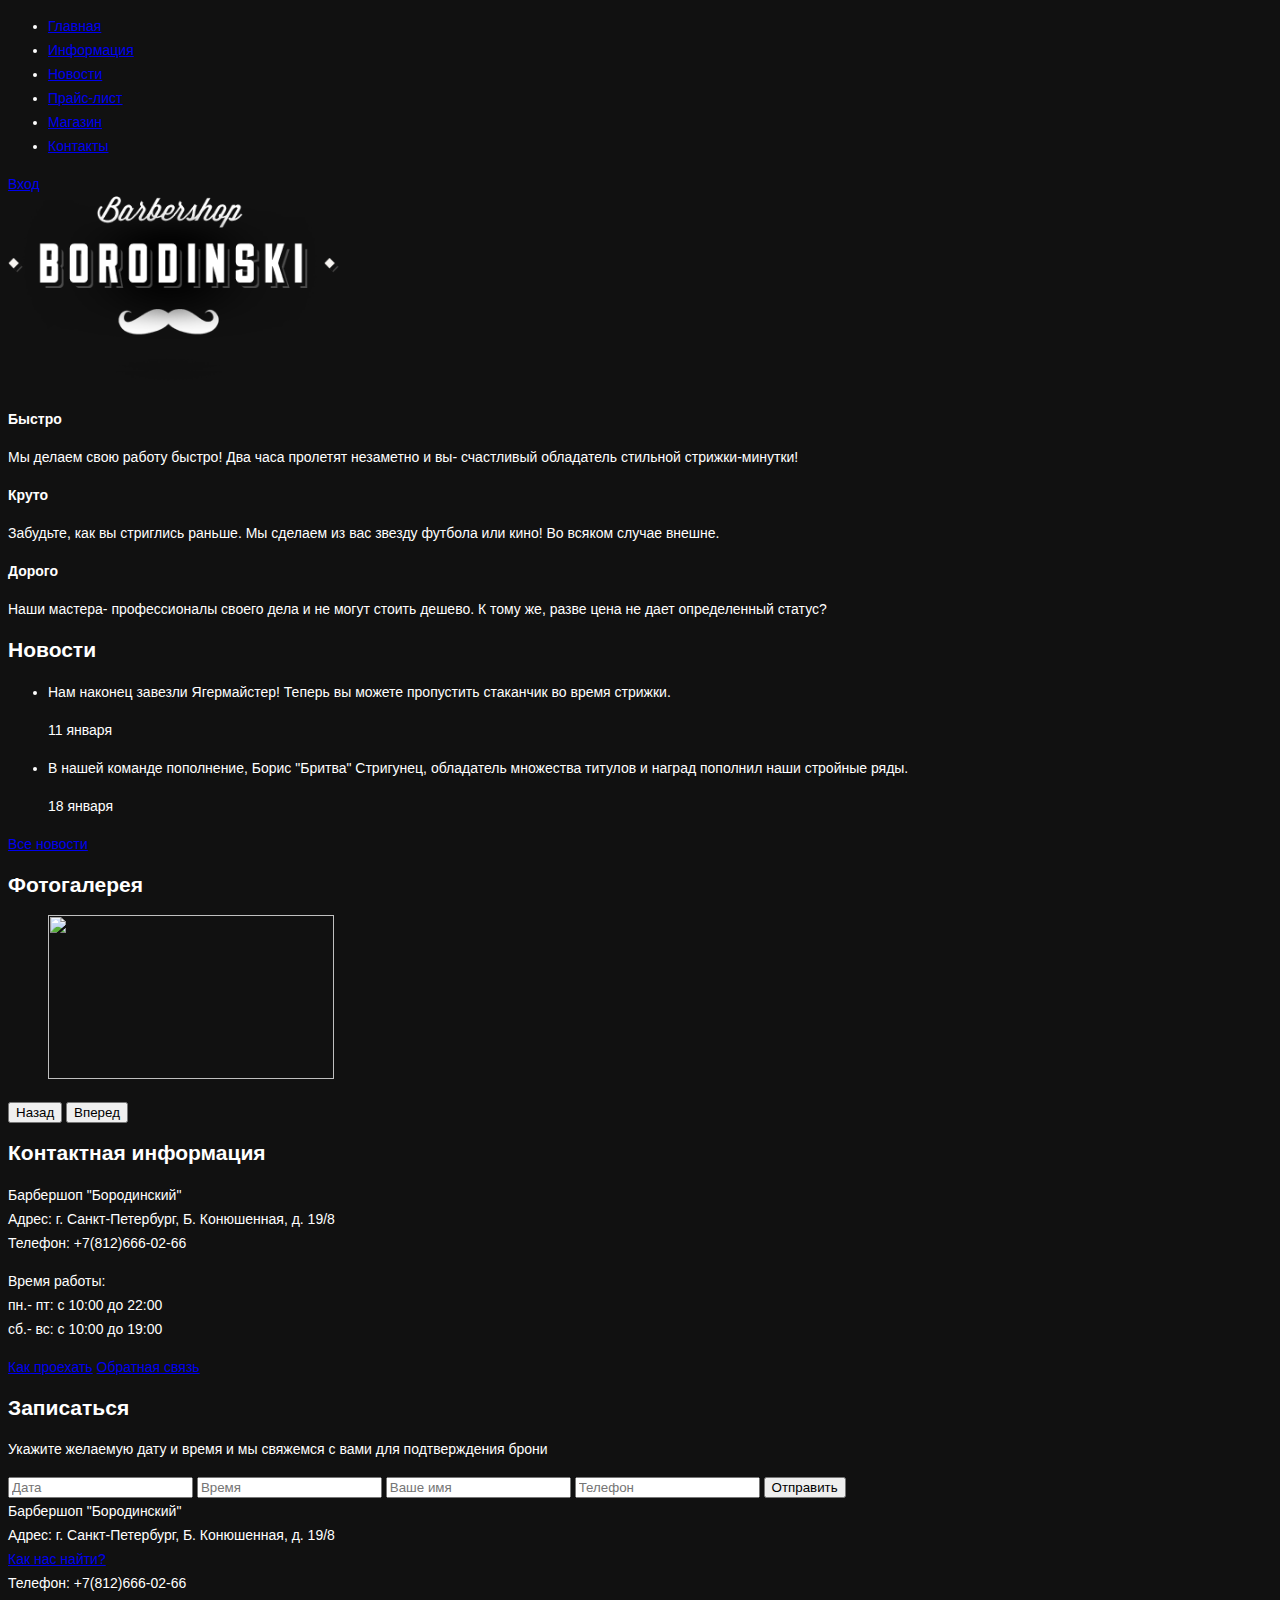
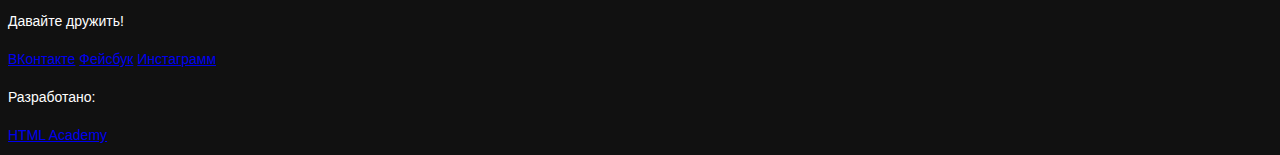
==== index.html @ e3cf740c "а" ====
<!DOCTYPE html>
<html lang="ru">
    <head>
        <meta charset="utf-8">
        <title>Барбершоп "Бородинский"</title>
        <link rel="stylesheet" href="css/style.css">
    </head>
    <body>
    <header class="main-header">
    <div class="container">
    <nav class="main-navigation">
    <ul>
    <li>
    <a href="index.html">Главная</a>
    </li>
    <li>
    <a href="#">Информация</a>
    </li>
    <li>
    <a href="#">Новости</a>
    </li>
    <li>
    <a href="#">Прайс-лист</a>
    </li>
    <li>
    <a href="shop.html">Магазин</a>
    </li>
    <li>
    <a href="#">Контакты</a>
    </li>
    </ul>
     </nav>
   <div class="user-block">
   <a class="login" href="#">Вход</a>
   </div>
   </div>
   </header>
   <main class="container">
   <div class="index-logo">
       <img src="img/index-logo.png" width="368" height="204" alt="Барбершоп Бородинский">
       </div>
       <section class="features">
<div class="features-item">
           <b class="features-name">Быстро</b>
           <p>Мы делаем свою работу быстро! Два часа пролетят незаметно и вы- счастливый обладатель стильной стрижки-минутки!</p>
           </div>
<div class="features-item">
           <b class="features-name">Круто</b>
           <p>Забудьте, как вы стриглись раньше. Мы сделаем из вас звезду футбола или кино! Во всяком случае внешне. </p>
        </div>
<div class="features-item">
           <b class="features-name">Дорого</b>
           <p>Наши мастера- профессионалы своего дела и не могут стоить дешево. К тому же, разве цена не дает определенный статус?</p>
        </div>
       </section>
<div class="index-content">
    <div class="index-content-left">
        <h2 class="index-content-title">Новости</h2>
        <ul class="news-preview">
        <li>
            <p>Нам наконец завезли Ягермайстер! Теперь вы можете пропустить стаканчик во время стрижки.</p>
            <time datetime="2016-01-11">11 января</time>
            </li>
            <li>
            <p>В нашей команде пополнение, Борис "Бритва" Стригунец, обладатель множества титулов и наград пополнил наши стройные ряды.</p>
            <time datetime="2016-01-18">18 января</time>
            </li>
        </ul>
        <a class="btn" href="#">Все новости</a>
    </div>
    <div class="index-content-right">
        <h2 class="index-content-title">Фотогалерея</h2>
        <div class="gallery">
        <figure class="gallery-content">
            <img src="img/photo-1.jpg" width="286" height="164" alt="">
            </figure>
            <button class="btn gallery-prev">Назад</button>
            <button class="btn gallery-next">Вперед</button>
        </div>
    </div>
       </div>
<div class="index-content">
    <div class="index-content-left">
        <h2 class="index-content-title">Контактная информация</h2>
        <p>Барбершоп "Бородинский"<br>
            Адрес: г. Санкт-Петербург, Б. Конюшенная, д. 19/8<br>
            Телефон: +7(812)666-02-66
        </p>
        <p>Время работы:<br>
            пн.- пт: с 10:00 до 22:00<br>
            сб.- вс: с 10:00 до 19:00
        </p>
        <a class="btn" href="#">Как проехать</a>
        <a class="btn" href="#">Обратная связь</a>
    </div>
    <div class="index-content-right">
        <h2 class="index-content-title">Записаться</h2>
        <p>Укажите желаемую дату и время и мы свяжемся с вами для подтверждения брони</p>
        <form class="appointment-form" action="https://echo.htmlacademy.ru" method="post">
        <input type="text" name="date" value="" placeholder="Дата">
        <input type="text" name="time" value="" placeholder="Время"> 
        <input type="text" name="name" value="" placeholder="Ваше имя">
        <input type="tel" name="phone" value="" placeholder="Телефон">
            <button class="btn" type="submit">Отправить</button>
        </form> 
    </div>
</div>
 </main>
        <footer class="main-footer">
            <div class="container">
                <section class="footer-contacts">
                    Барбершоп "Бородинский"<br>
            Адрес: г. Санкт-Петербург, Б. Конюшенная, д. 19/8<br>
                    <a href="#">Как нас найти?</a><br>
            Телефон: +7(812)666-02-66
                </section>
                <section class="footer-social">
                    <p>Давайте дружить!</p>
                    <a class="social-btn social-btn-vk" href="#">ВКонтакте</a>
                    <a class="social-btn social-btn-fb" href="#">Фейсбук</a>
                    <a class="social-btn social-btn-inst" href="#">Инстаграмм</a>
                
                </section>
                <section class="footer-copyright">
                <p>Разработано:</p>
                    <a class="btn" href="https://htmlacademy.ru">HTML Academy</a>
                </section>
            
            </div>
        </footer>
   </body>
   </html>
---- css/style.css ----
body {
    font-size: 14px;
    line-height: 24px;
    font-family: "PT Sans Narrow", sans-serif;
    
    color: #fff;
    background: #111 url("../img/body-bg.jpg") no-repeat center top;
}
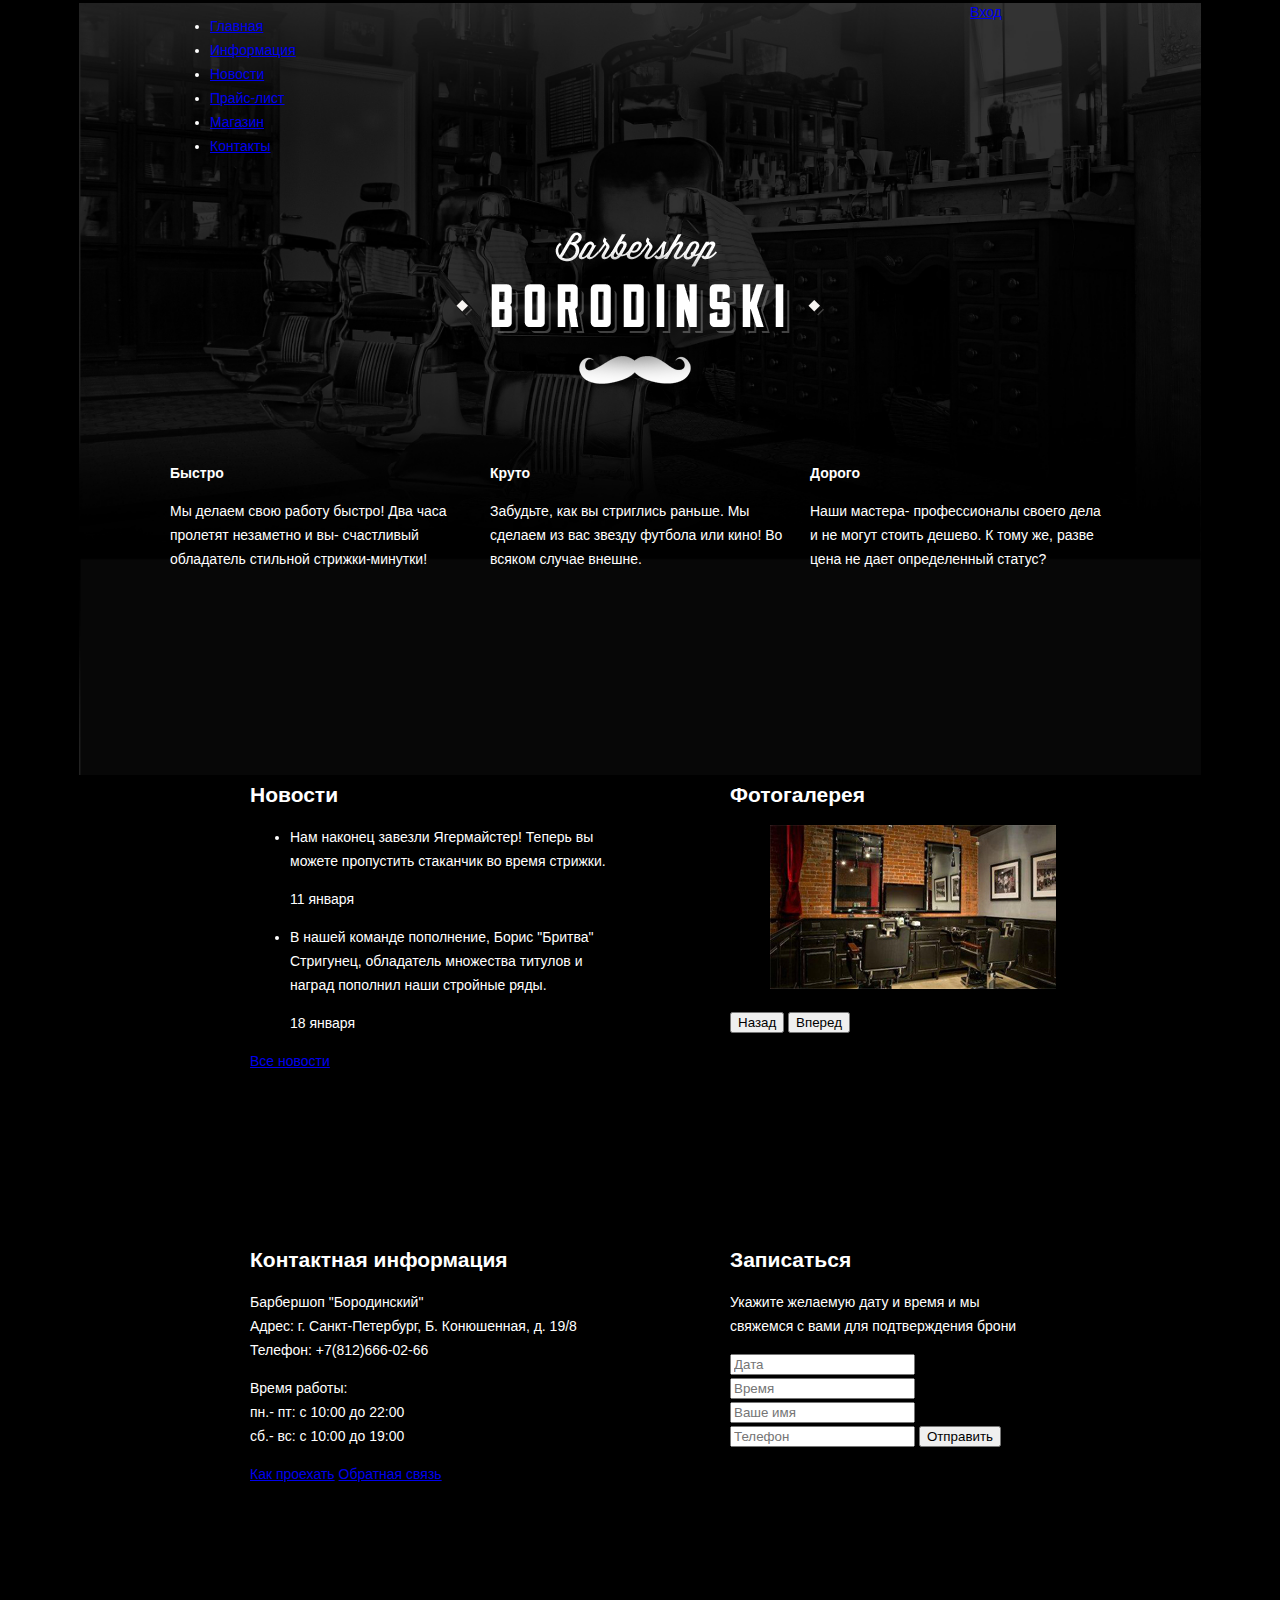
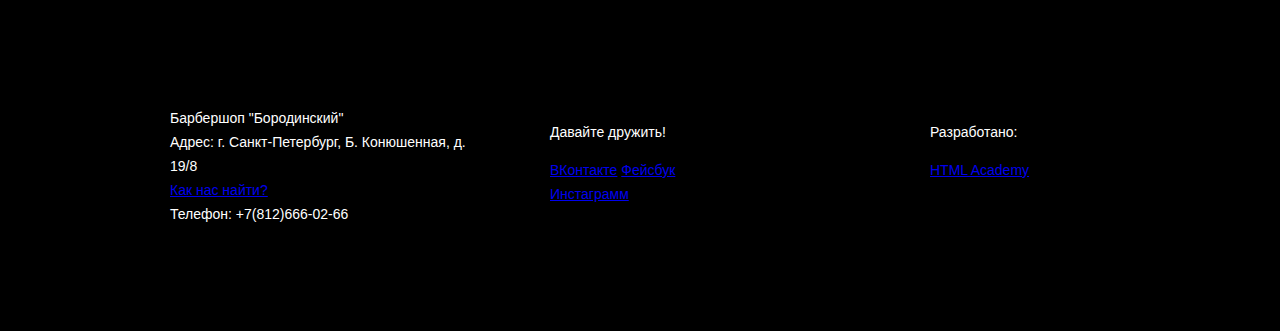
==== commit 0704d897: "фф" ====
--- a/index.html
+++ b/index.html
@@ -7,7 +7,7 @@
     </head>
     <body>
     <header class="main-header">
-    <div class="container">
+    <div class="container clearfix">
     <nav class="main-navigation">
     <ul>
     <li>
@@ -20,7 +20,7 @@
     <a href="#">Новости</a>
     </li>
     <li>
-    <a href="#">Прайс-лист</a>
+    <a href="price.html">Прайс-лист</a>
     </li>
     <li>
     <a href="shop.html">Магазин</a>
@@ -39,7 +39,7 @@
    <div class="index-logo">
        <img src="img/index-logo.png" width="368" height="204" alt="Барбершоп Бородинский">
        </div>
-       <section class="features">
+       <section class="features clearfix">
 <div class="features-item">
            <b class="features-name">Быстро</b>
            <p>Мы делаем свою работу быстро! Два часа пролетят незаметно и вы- счастливый обладатель стильной стрижки-минутки!</p>
@@ -53,7 +53,7 @@
            <p>Наши мастера- профессионалы своего дела и не могут стоить дешево. К тому же, разве цена не дает определенный статус?</p>
         </div>
        </section>
-<div class="index-content">
+<div class="index-content clearfix">
     <div class="index-content-left">
         <h2 class="index-content-title">Новости</h2>
         <ul class="news-preview">
@@ -79,7 +79,7 @@
         </div>
     </div>
        </div>
-<div class="index-content">
+<div class="index-content clearfix">
     <div class="index-content-left">
         <h2 class="index-content-title">Контактная информация</h2>
         <p>Барбершоп "Бородинский"<br>
@@ -107,7 +107,7 @@
 </div>
  </main>
         <footer class="main-footer">
-            <div class="container">
+            <div class="container clearfix">
                 <section class="footer-contacts">
                     Барбершоп "Бородинский"<br>
             Адрес: г. Санкт-Петербург, Б. Конюшенная, д. 19/8<br>
--- a/css/style.css
+++ b/css/style.css
@@ -1,8 +1,95 @@
+html,
 body {
+    min-width: 1122px;
+    min-height: 1750px;
+    margin: 0;
+    padding: 0;
     font-size: 14px;
     line-height: 24px;
     font-family: "PT Sans Narrow", sans-serif;
     
     color: #fff;
-    background: #111 url("../img/body-bg.jpg") no-repeat center top;
+    background: #000000 url("../img/body-bg.jpg") no-repeat 50% 3px;
+    background-size: 1122px auto;
+}
+
+.clearfix::after {
+    content: "";
+    
+    display: table;
+    clear: both;
+}
+
+.container {
+    width: 940px;
+    margin: 0 auto;
+    padding: 0 10px;
+}
+
+.main-header {
+    margin-bottom: 60px;
+}
+.main-navigation {
+    float: left;
+    width: 780px;
+    min-height: 70px;
+}
+.user-block {
+    float: right;
+    width: 140px;
+    min-height: 70px;
+}
+.index-logo {
+    height: 204px;
+    width: 368px;
+    margin-right: auto;
+    margin-left: auto;
+    margin-bottom: 25px;
+}
+.features {
+    margin-bottom: 80px;
+}
+.features-item {
+    float: left;
+    width: 300px;
+    margin-right: 20px;
+    min-height: 175px;
+}
+.features-item:last-child {
+    margin-right: 0;
+}
+.index-content {
+    margin-bottom: 35px;
+    padding: 50px 80px;
+}
+.index-content-left {
+    float: left;
+    width: 380px;
+   min-height: 330px; 
+}
+.index-content-right {
+    float: right;
+    width: 300px;
+    min-height: 330px; 
+}
+.main-footer {
+    padding-top: 60px;
+    padding-bottom: 40px;
+    margin-bottom: 65px;
+}
+.footer-contacts {
+    float: left;
+    width: 320px;
+    margin-right: 60px;
+    min-height: 90px;
+}
+.footer-social {
+    float: left;
+    width: 180px;
+    min-height: 90px;
+}
+.footer-copyright {
+    float: right;
+    width: 180px;
+    min-height: 90px;
 }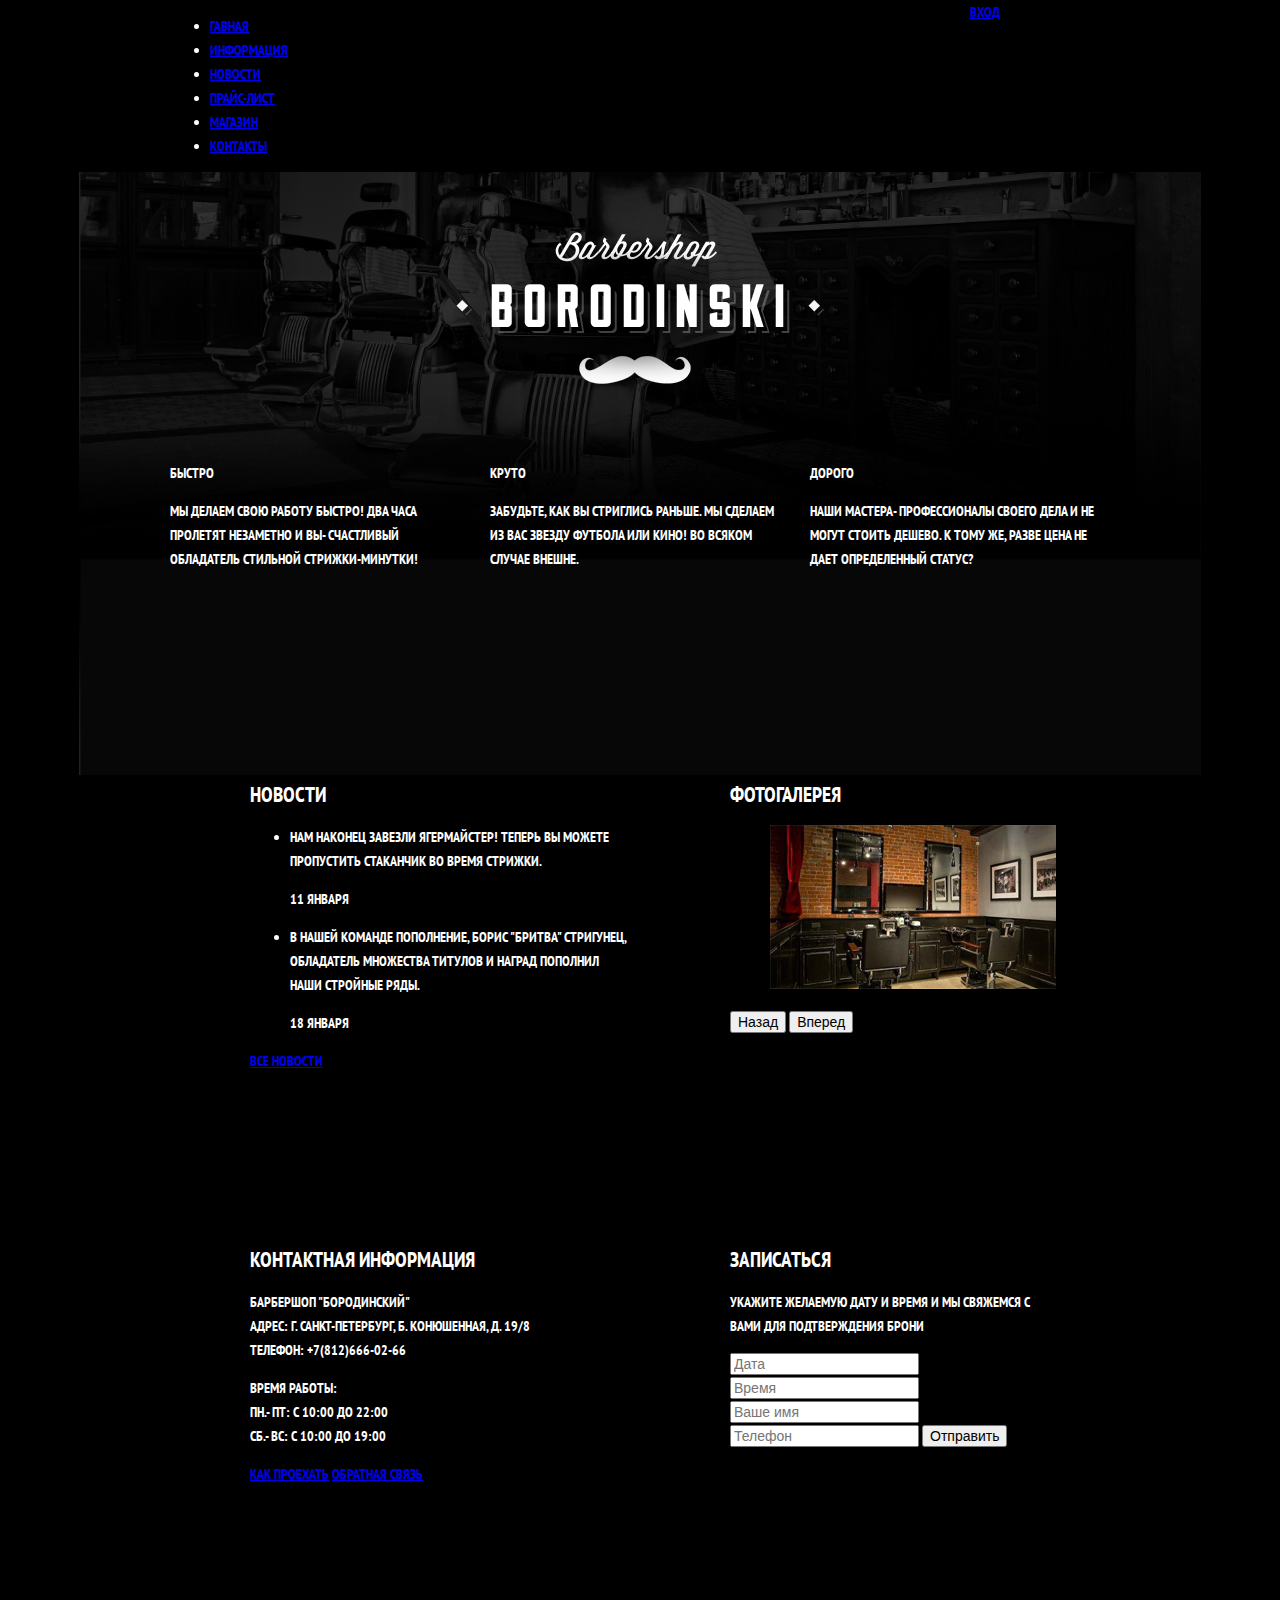
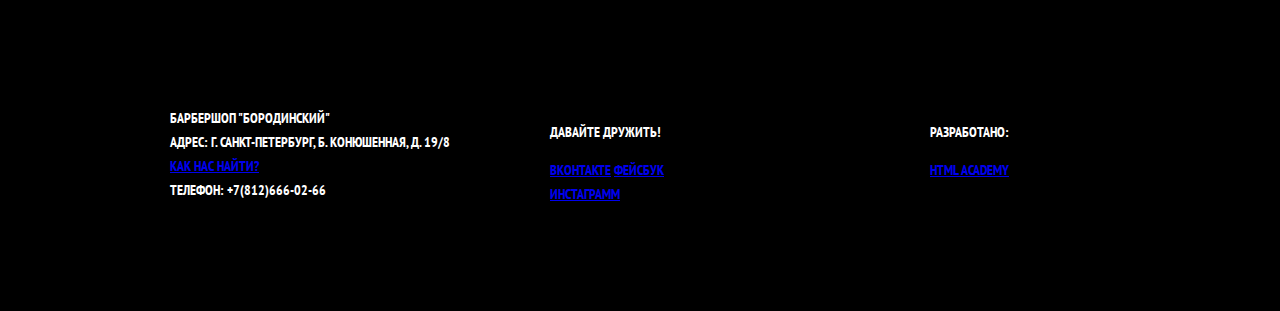
==== commit 6b4cdded: "й" ====
--- a/index.html
+++ b/index.html
@@ -3,6 +3,8 @@
     <head>
         <meta charset="utf-8">
         <title>Барбершоп "Бородинский"</title>
+        <link rel="stylesheet" href="css/normalize.css">
+        <link rel="stylesheet" href="https://fonts.googleapis.com/css?family=PT+Sans+Narrow:400,700&amp;subset=latin,cyrillic">
         <link rel="stylesheet" href="css/style.css">
     </head>
     <body>
@@ -11,27 +13,27 @@
     <nav class="main-navigation">
     <ul>
     <li>
-    <a href="index.html">Главная</a>
+    <a href="index.html">ГАВНАЯ</a>
     </li>
     <li>
-    <a href="#">Информация</a>
+    <a href="#">ИНФОРМАЦИЯ</a>
     </li>
     <li>
-    <a href="#">Новости</a>
+    <a href="#">НОВОСТИ</a>
     </li>
     <li>
-    <a href="price.html">Прайс-лист</a>
+    <a href="price.html">ПРАЙС-ЛИСТ</a>
     </li>
     <li>
-    <a href="shop.html">Магазин</a>
+    <a href="shop.html">МАГАЗИН</a>
     </li>
     <li>
-    <a href="#">Контакты</a>
+    <a href="#">КОНТАКТЫ</a>
     </li>
     </ul>
      </nav>
    <div class="user-block">
-   <a class="login" href="#">Вход</a>
+   <a class="login" href="#">ВХОД</a>
    </div>
    </div>
    </header>
@@ -41,15 +43,15 @@
        </div>
        <section class="features clearfix">
 <div class="features-item">
-           <b class="features-name">Быстро</b>
+           <b class="features-name">БЫСТРО</b>
            <p>Мы делаем свою работу быстро! Два часа пролетят незаметно и вы- счастливый обладатель стильной стрижки-минутки!</p>
            </div>
 <div class="features-item">
-           <b class="features-name">Круто</b>
+           <b class="features-name">КРУТО</b>
            <p>Забудьте, как вы стриглись раньше. Мы сделаем из вас звезду футбола или кино! Во всяком случае внешне. </p>
         </div>
 <div class="features-item">
-           <b class="features-name">Дорого</b>
+           <b class="features-name">ДОРОГО</b>
            <p>Наши мастера- профессионалы своего дела и не могут стоить дешево. К тому же, разве цена не дает определенный статус?</p>
         </div>
        </section>
--- a/css/style.css
+++ b/css/style.css
@@ -1,18 +1,24 @@
 html,
 body {
-    min-width: 1122px;
+    min-width: 960px;
     min-height: 1750px;
     margin: 0;
     padding: 0;
     font-size: 14px;
     line-height: 24px;
-    font-family: "PT Sans Narrow", sans-serif;
+    font-weight: 700;
+    font-family: "PT Sans Narrow", "Arial", sans-serif;
+    text-transform: uppercase;
     
     color: #fff;
     background: #000000 url("../img/body-bg.jpg") no-repeat 50% 3px;
     background-size: 1122px auto;
 }
 
+.pages-bg {
+    background: #000000 url("../img/background-texture.jpg") 100%;
+    color: #000000;
+}
 .clearfix::after {
     content: "";
     
@@ -28,6 +34,7 @@
 
 .main-header {
     margin-bottom: 60px;
+    background: #000000;
 }
 .main-navigation {
     float: left;
@@ -46,6 +53,10 @@
     margin-left: auto;
     margin-bottom: 25px;
 }
+
+/* ____________________INDEX___________________ */
+
+
 .features {
     margin-bottom: 80px;
 }
@@ -72,6 +83,91 @@
     width: 300px;
     min-height: 330px; 
 }
+/* ____________________INDEX___________________ */
+
+
+/* ____________________ITEM___________________ */
+
+
+.item-content {
+    margin-bottom: 35px;
+    padding: 50px 17px;
+}
+.item-content-left {
+    float: left;
+    width: 480px;
+   min-height: 330px; 
+}
+
+.item-content-right {
+    float: right;
+    width: 400px;
+    min-height: 330px; 
+}
+.header {
+        padding-top: 20px;
+    }
+
+.mini-pict {
+    display: inline;
+}
+/* ____________________ITEM___________________ */
+
+
+/* ____________________SHOP___________________ */
+
+
+.shop-content-left {
+    padding: 0px;
+     float: left;
+    width: 185px;
+   min-height: 330px;
+}
+.shop-content-right {
+padding: 0px;
+    float: left;
+    width: 240px;
+   min-height: 400px;
+}
+
+.shop-content-right-column {
+    padding: 0px;
+    width: 720px;
+    float: right;
+}
+.pages {
+    float: left;
+}
+
+/* ____________________SHOP___________________ */
+
+/* ____________________PRICE-LIST___________________ */
+
+.price-title{
+    margin-bottom: 60px;
+}
+
+.price-content-left {
+    margin-bottom: 60px;
+     float: left;
+    width: 400px;
+   min-height: 40px;
+}
+.price-content-left-header {
+     padding: 0px;
+     float: left;
+    width: 900px;
+}
+.price-content-right {
+   margin-bottom: 60px;
+     float: right;
+    width: 480px;
+   min-height: 40px;
+}
+
+
+/* ____________________PRICE-LIST___________________ */
+
 .main-footer {
     padding-top: 60px;
     padding-bottom: 40px;
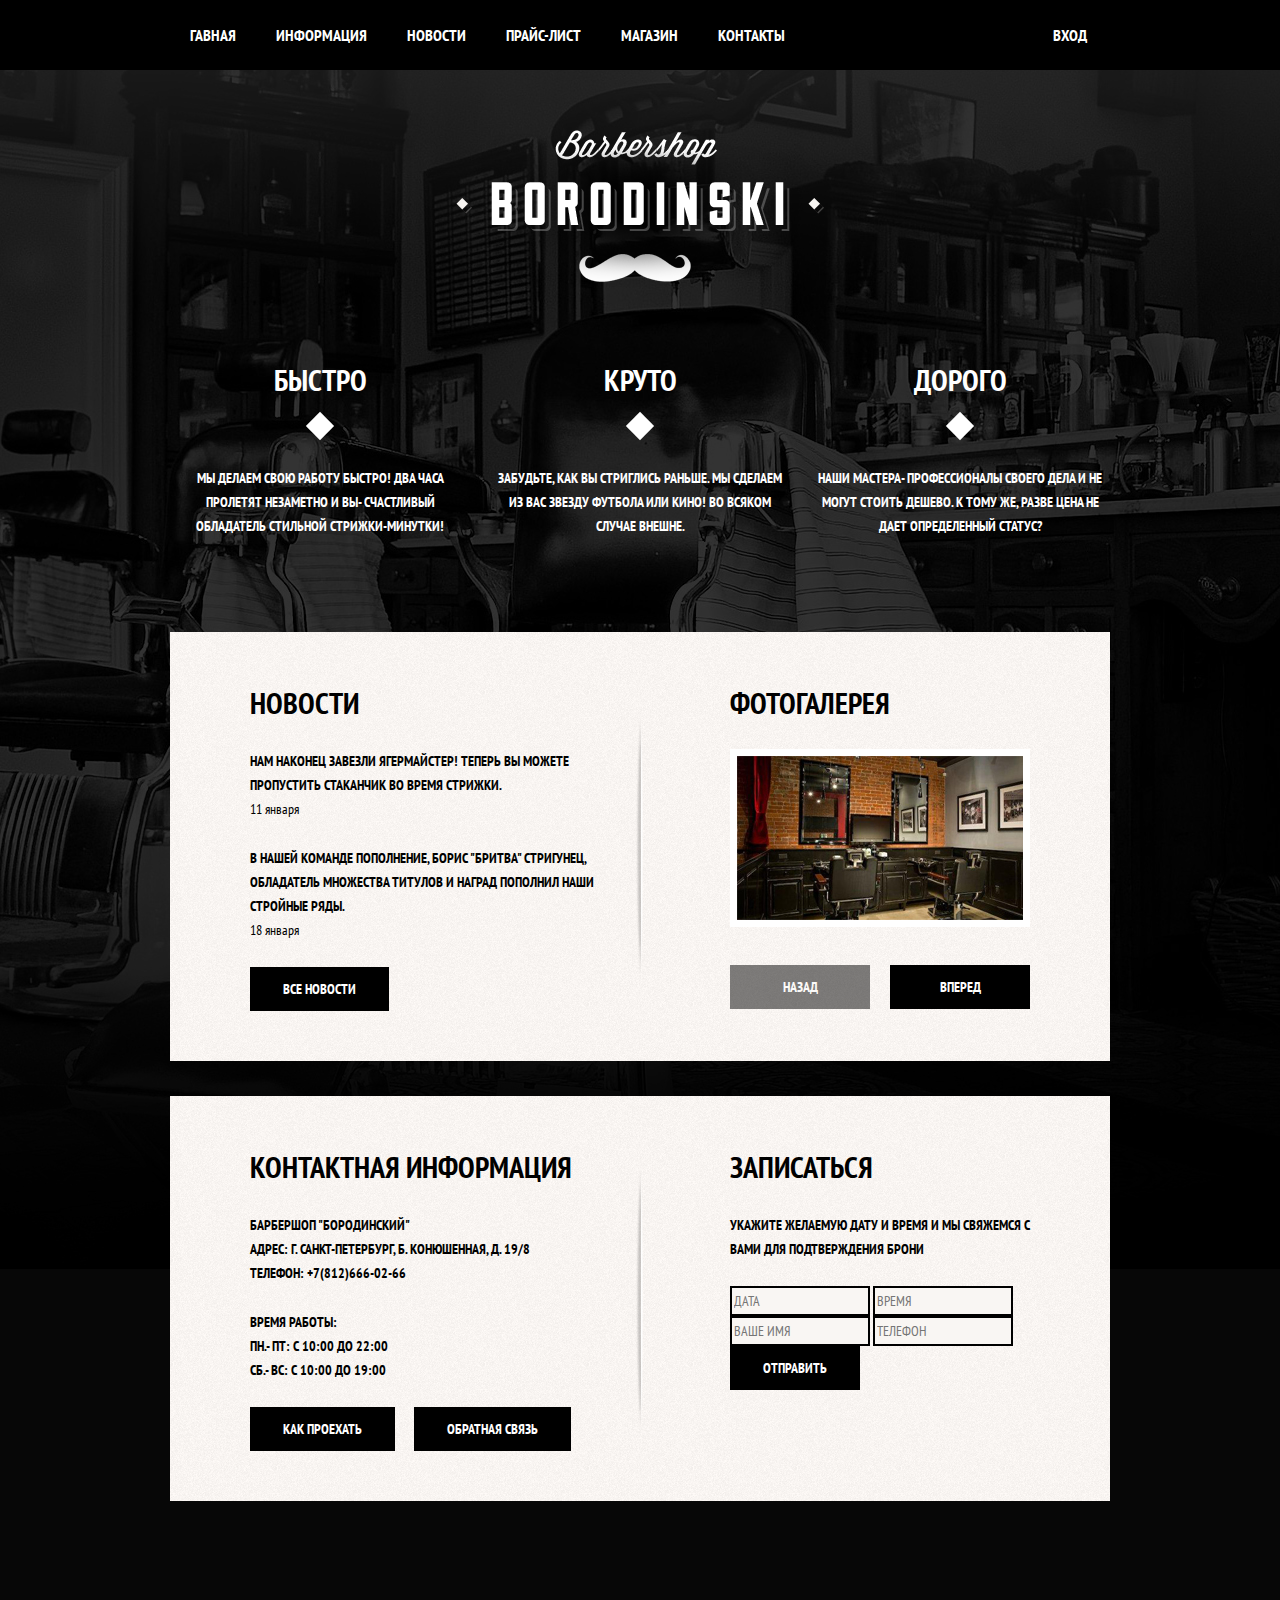
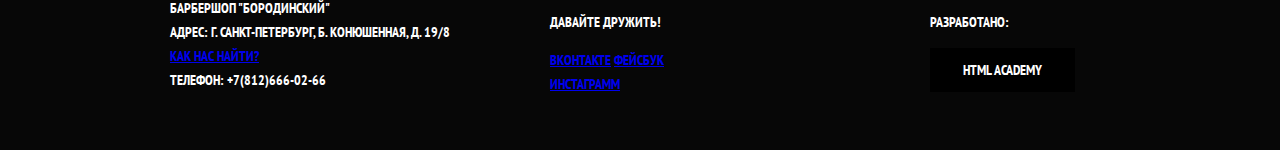
==== commit ca71fb9a: "1" ====
--- a/index.html
+++ b/index.html
@@ -76,7 +76,7 @@
         <figure class="gallery-content">
             <img src="img/photo-1.jpg" width="286" height="164" alt="">
             </figure>
-            <button class="btn gallery-prev">Назад</button>
+            <button class="btn gallery-prev disabled">Назад</button>
             <button class="btn gallery-next">Вперед</button>
         </div>
     </div>
--- a/css/style.css
+++ b/css/style.css
@@ -9,10 +9,8 @@
     font-weight: 700;
     font-family: "PT Sans Narrow", "Arial", sans-serif;
     text-transform: uppercase;
-    
-    color: #fff;
-    background: #000000 url("../img/body-bg.jpg") no-repeat 50% 3px;
-    background-size: 1122px auto;
+    color: #ffffff;
+    background: #000000 url("../img/body-bg.jpg") no-repeat center top;
 }
 
 .pages-bg {
@@ -33,6 +31,7 @@
 }
 
 .main-header {
+    color: #ffffff;
     margin-bottom: 60px;
     background: #000000;
 }
@@ -41,30 +40,109 @@
     width: 780px;
     min-height: 70px;
 }
+.main-navigation a {
+    display: block;
+    padding: 25px 20px;
+    color: #ffffff;
+    text-decoration: none;
+}
+.main-navigation a:hover {
+    background: #242424;
+}
+.main-navigation ul {
+    margin: 0;
+    padding: 0;
+    list-style: none;
+    font-size: 0;
+}
+.main-navigation li {
+    display: inline-block;
+    font-size: 16px;
+    line-height: 20px;
+    vertical-align: top;
+}
 .user-block {
     float: right;
-    width: 140px;
+    width: 107px;
     min-height: 70px;
 }
+.login {
+    position: relative;
+    display: inline-block;
+    vertical-align: top;
+    padding: 25px 20px;
+    padding-left: 50px;
+    font-size: 16px;
+    line-height: 20px;
+    color: #ffffff;
+    text-decoration: none;
+}
+.login:hover {
+    background: #242424;
+}
+.login::before {
+    content: "";
+    position: absolute;
+    top: 28px;
+    left: 20px;
+      width: 18px;
+    height: 18px;
+    background: transparent url("img/sprite.png") no-repeat;
+    background-position: -1px -15px;
+    opacity: 0.3;
+}
+.login:hover::before {
+    opacity: 1;
+}
+
+/* ____________________INDEX___________________ */
+
 .index-logo {
     height: 204px;
     width: 368px;
-    margin-right: auto;
-    margin-left: auto;
+    margin: 0 auto;
     margin-bottom: 25px;
 }
-
-/* ____________________INDEX___________________ */
-
+.index-logo img {
+    height: 204px;
+    width: 368px;
+}
 
 .features {
     margin-bottom: 80px;
+}
+.features-name {
+    position: relative;
+    display: block;
+    font-size: 30px;
+    line-height: 42px;
+    margin-bottom: 30px;
+    padding-bottom: 35px;
+}
+
+features-item p{
+    margin: 10px;
+    margin-bottom: 0;
+}
+
+.features-name::after {
+    position: absolute;
+    bottom: 0;
+    left: 50%;
+    margin-left: -10px;
+    content: "";
+    display: block;
+    width: 20px;
+    height: 20px;
+    background-color: #ffffff;
+    transform: rotate(45deg);
 }
 .features-item {
     float: left;
     width: 300px;
     margin-right: 20px;
     min-height: 175px;
+    text-align: center;
 }
 .features-item:last-child {
     margin-right: 0;
@@ -72,16 +150,110 @@
 .index-content {
     margin-bottom: 35px;
     padding: 50px 80px;
+    color: #000000;
+    background: url("../img/index-content-shadow.png")no-repeat center, 
+        #f8f5f2 url("../img/background-texture.jpg");
+}
+.index-content p{
+    margin: 0;
+    margin-bottom: 25px;
+}
+.news-preview {
+    margin: 0;
+    padding: 0;
+    padding-right: 35px;
+    list-style: none;
+}
+.news-preview li {
+    margin-bottom: 25px;
+}
+.news-preview p {
+    margin-bottom: 0;
+}
+.news-preview time {
+    text-transform: none;
+    font-weight: 400;
+}
+.index-content-title {
+    margin: 0;
+    margin-bottom: 25px;
+    font-size: 30px;
+    line-height: 42px;
 }
 .index-content-left {
     float: left;
     width: 380px;
-   min-height: 330px; 
 }
 .index-content-right {
     float: right;
     width: 300px;
-    min-height: 330px; 
+}
+.btn {
+    display: inline-block;
+    margin-right: 16px;
+    padding: 10px 33px;
+    font-size: 14px;
+    line-height: 24px;
+    font-weight: 700;
+    font-family: "PT Sans Narrow", "Arial", sans-serif;
+    text-transform: uppercase;
+    text-decoration: none;
+    text-align: center;
+    vertical-align: top;
+    color: #ffffff;
+    background-color: #000000;
+    border: none;
+    outline: none;
+    cursor: pointer;
+}
+.btn:hover,
+.btn:active {
+    background-color: #663d15;
+}
+.btn.disabled,
+.btn:disabled {
+    cursor: default;
+    opacity: 0.5;
+}
+.btn.disabled:hover,
+.btn:disabled:hover {
+    background-color: #000000;
+}
+.gallery {
+    position: relative;
+    height: 260px;
+}
+.gallery-content {
+    margin: 0;
+    height: 164px;
+    background-color: #cccccc;
+    border: 7px solid #ffffff;
+}
+.gallery-content img {
+    height: 164px;
+    width: 286px;
+}
+.gallery .btn {
+    position: absolute;
+    bottom: 0;
+    width: 140px;
+    margin: 0px;
+}
+.gallery-prev {
+    left: 0;
+}
+.gallery-next {
+    right: 0;
+}
+.appointment-form input {
+    font-size: 14px;
+    line-height: 24px;
+    font-family: "PT Sans Narrow", "Arial", sans-serif;
+    text-transform: uppercase;
+    color: #000000;
+    background-color: #f9f6f3;
+    border: 2px solid #000000;
+    outline: none;
 }
 /* ____________________INDEX___________________ */
 
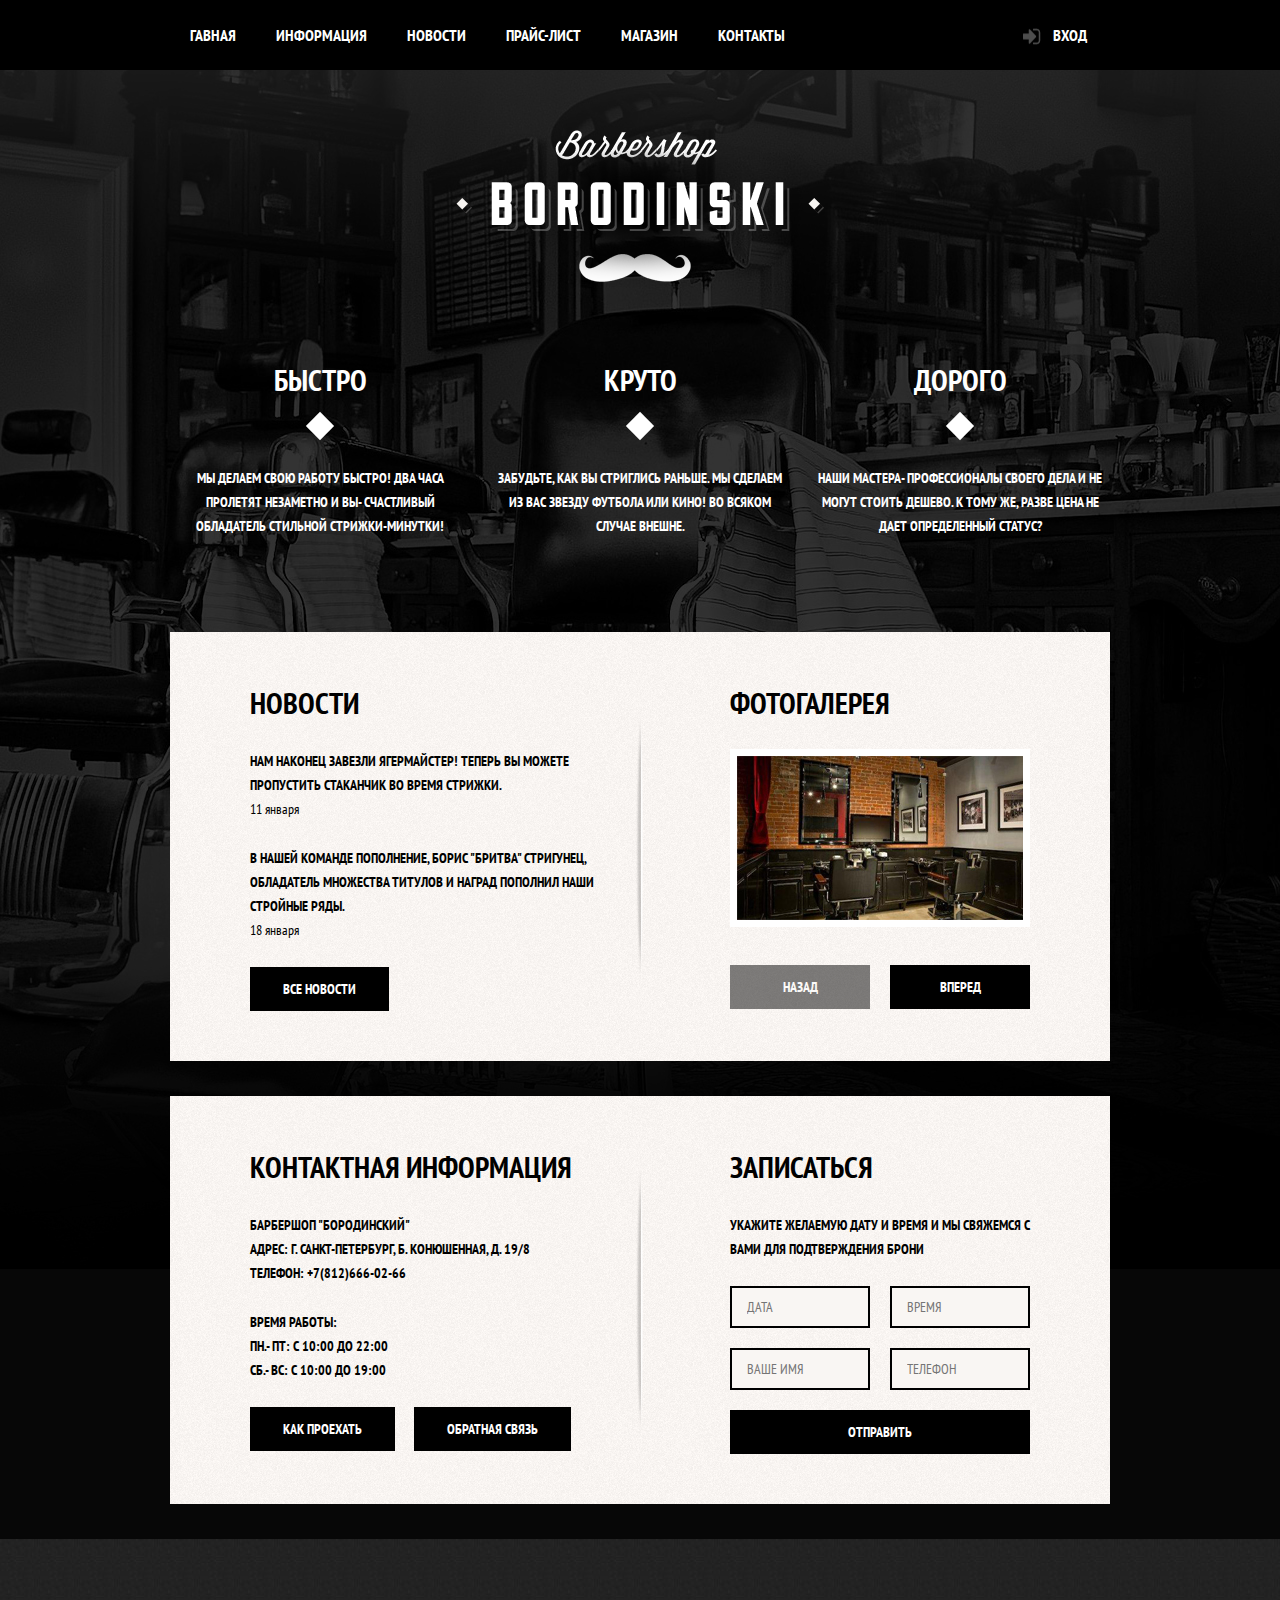
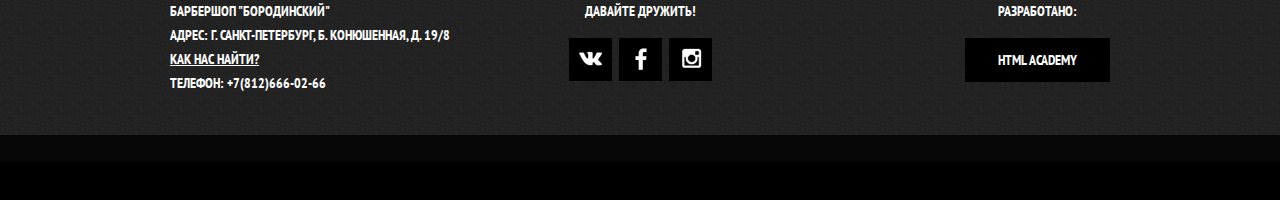
==== commit 58d94f23: "1" ====
--- a/index.html
+++ b/index.html
@@ -7,7 +7,7 @@
         <link rel="stylesheet" href="https://fonts.googleapis.com/css?family=PT+Sans+Narrow:400,700&amp;subset=latin,cyrillic">
         <link rel="stylesheet" href="css/style.css">
     </head>
-    <body>
+    <body class="main">
     <header class="main-header">
     <div class="container clearfix">
     <nav class="main-navigation">
--- a/css/style.css
+++ b/css/style.css
@@ -1,7 +1,7 @@
 html,
 body {
     min-width: 960px;
-    min-height: 1750px;
+    
     margin: 0;
     padding: 0;
     font-size: 14px;
@@ -10,13 +10,16 @@
     font-family: "PT Sans Narrow", "Arial", sans-serif;
     text-transform: uppercase;
     color: #ffffff;
+    
+}
+.main {
     background: #000000 url("../img/body-bg.jpg") no-repeat center top;
 }
-
-.pages-bg {
-    background: #000000 url("../img/background-texture.jpg") 100%;
+.page {
+    background: #f8f5f2 url("../img/background-texture.jpg") 100%;
     color: #000000;
 }
+
 .clearfix::after {
     content: "";
     
@@ -87,8 +90,8 @@
     left: 20px;
       width: 18px;
     height: 18px;
-    background: transparent url("img/sprite.png") no-repeat;
-    background-position: -1px -15px;
+    background: transparent url("../img/sprite.png") no-repeat;
+    background-position: 0px 0px;
     opacity: 0.3;
 }
 .login:hover::before {
@@ -102,6 +105,7 @@
     width: 368px;
     margin: 0 auto;
     margin-bottom: 25px;
+    margin-top: 60px;
 }
 .index-logo img {
     height: 204px;
@@ -246,6 +250,11 @@
     right: 0;
 }
 .appointment-form input {
+    float: left;
+    width: 106px;
+    padding: 7px 15px;
+    margin-right: 20px;
+    margin-bottom: 20px;
     font-size: 14px;
     line-height: 24px;
     font-family: "PT Sans Narrow", "Arial", sans-serif;
@@ -255,6 +264,17 @@
     border: 2px solid #000000;
     outline: none;
 }
+.appointment-form input:focus {
+    border: 2px solid #663d15;
+}
+.appointment-form input:nth-child(2n) {
+    margin-right: 0;
+}
+.appointment-form .btn {
+    width: 100%;
+    clear: both;
+} 
+
 /* ____________________INDEX___________________ */
 
 
@@ -277,7 +297,7 @@
     min-height: 330px; 
 }
 .header {
-        padding-top: 20px;
+        margin-top: 60px;
     }
 
 .mini-pict {
@@ -341,23 +361,78 @@
 /* ____________________PRICE-LIST___________________ */
 
 .main-footer {
+    margin: 0;
     padding-top: 60px;
     padding-bottom: 40px;
     margin-bottom: 65px;
+    color: #ffffff;
+    background: #252525 url("../img/footer-background-texture.jpg");
+}
+.footer-contacts a {
+    color: #ffffff;
+}
+.footer-contacts a:hover {
+    text-decoration: none;
 }
 .footer-contacts {
     float: left;
     width: 320px;
     margin-right: 60px;
-    min-height: 90px;
 }
 .footer-social {
     float: left;
     width: 180px;
     min-height: 90px;
-}
+    text-align: center;
+}
+.footer-social p {
+    margin: 0;
+    margin-bottom: 15px;
+    
+} 
+.social-btn {
+    font-size: 0;
+    vertical-align: top;
+    text-decoration: none;
+    display: inline-block;
+    width: 43px;
+    height: 43px;
+    margin: 0 2px;
+    background: #000000 url("../img/sprite.png") no-repeat center;
+    transition: background-position 0.5s, background-color 0.5s;
+} 
+.social-btn:hover {
+    background-color: #ffffff;
+}
+
+.social-btn-vk {
+    background-position: -65px 13px;
+}
+.social-btn-fb {
+    background-position: -25px 10px;
+}
+.social-btn-inst {
+    background-position: -118px 10px;
+}
+.social-btn-vk:hover {
+    background-position: -65px -23px;
+}
+.social-btn-fb:hover {
+    background-position: -25px -30px;
+}
+.social-btn-inst:hover {
+    background-position: -118px -28px;
+}
+
 .footer-copyright {
     float: right;
-    width: 180px;
-    min-height: 90px;
+    max-width: 180px;
+}
+.footer-copyright p {
+    margin: 0;
+    margin-bottom: 15px;
+    text-align: center;
+} 
+.footer-copyright .btn {
+    margin-right: 0;
 }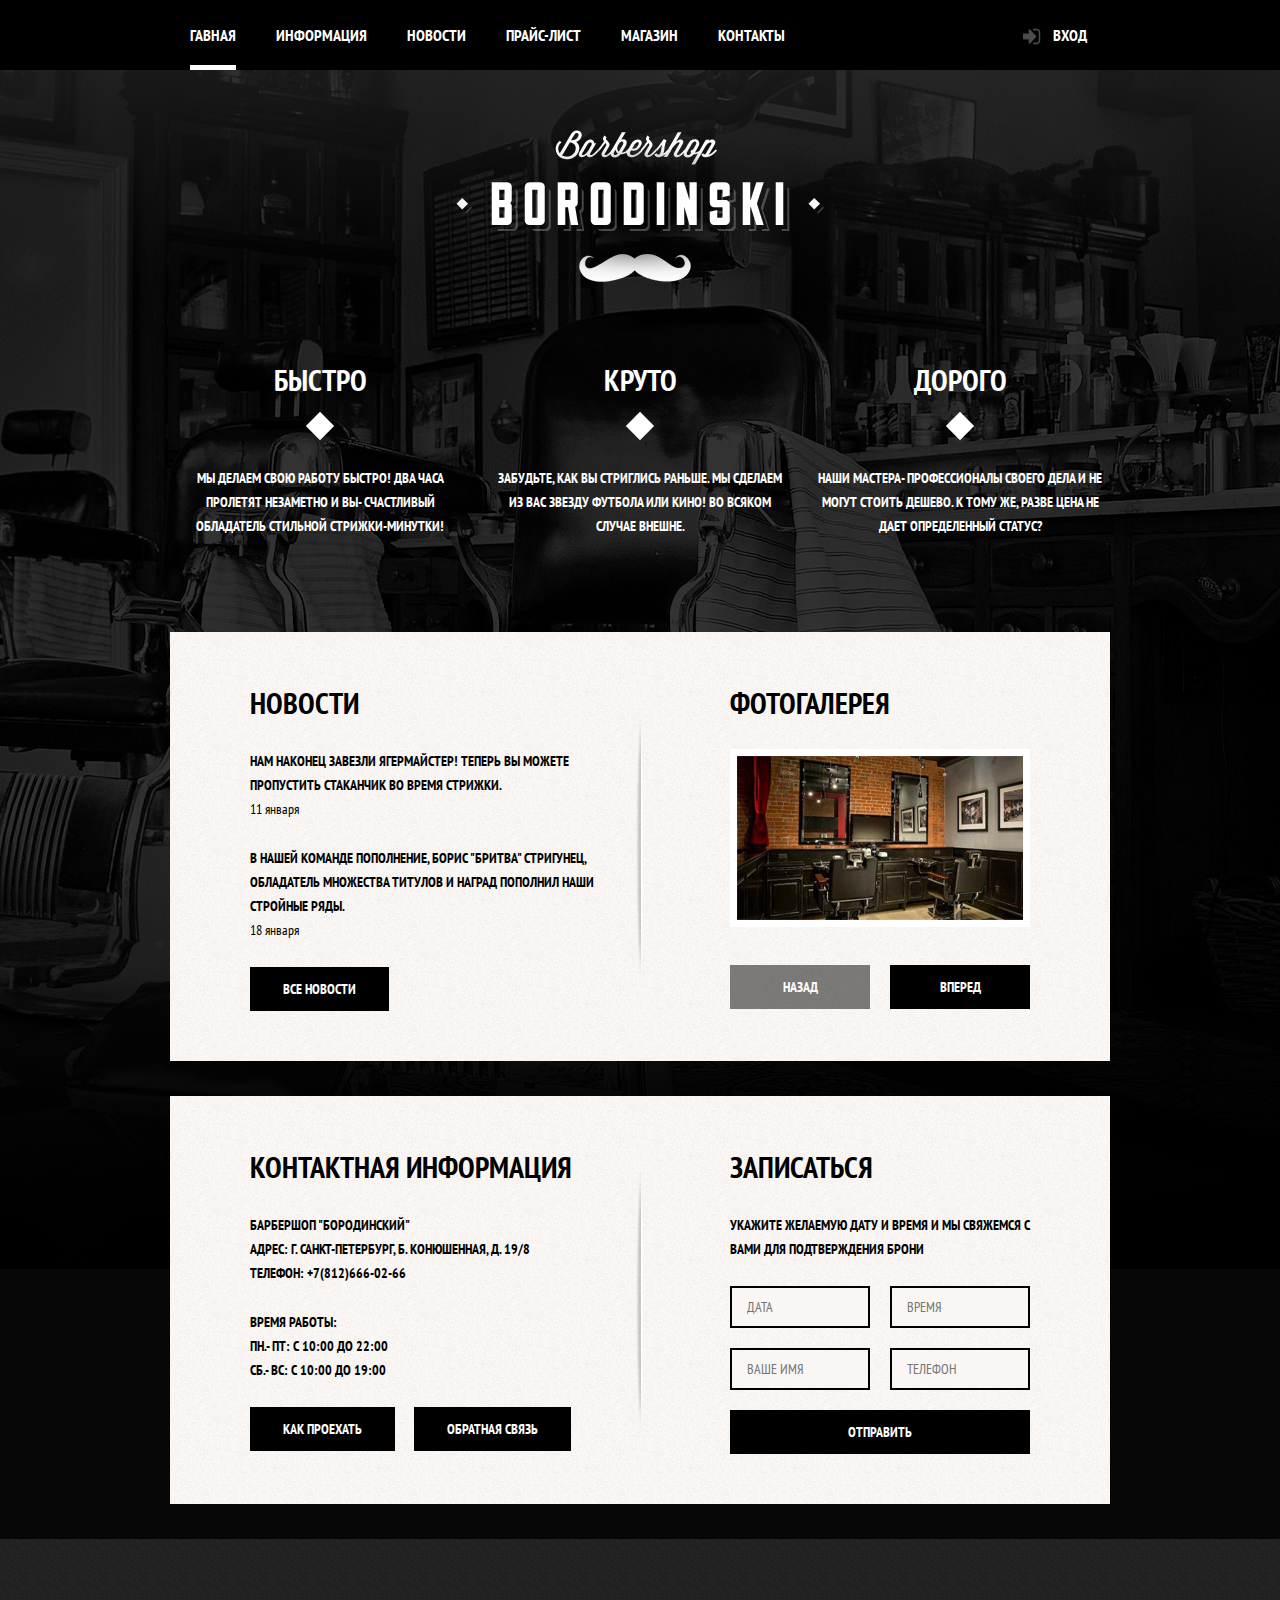
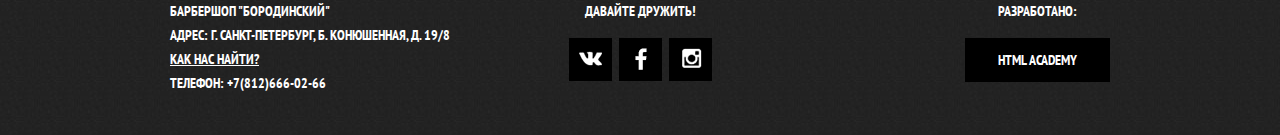
==== commit 1e0a424a: "1" ====
--- a/index.html
+++ b/index.html
@@ -12,8 +12,8 @@
     <div class="container clearfix">
     <nav class="main-navigation">
     <ul>
-    <li>
-    <a href="index.html">ГАВНАЯ</a>
+    <li class="active">
+    <span>ГАВНАЯ</span>
     </li>
     <li>
     <a href="#">ИНФОРМАЦИЯ</a>
@@ -130,5 +130,26 @@
             
             </div>
         </footer>
+        <div class="modal-content">
+            <button class="modal-content-close" type="button" title="закрыть">Закрыть</button>
+            <h2 class="modal-content-title">Личный кабинет</h2>
+            <p>Введите пожалуйста свой логин и пароль</p>
+            <form class="login-form" action="https://echo.htmlacademy.ru" method="post">
+            <input class="icon-user" type="text" name="login" placeholder="Логин">
+                <input class="icon-password" type="password" name="password" placeholder="Пароль">
+                <label class="login-checkbox">
+                    <input type="checkbox" name="remember">
+                    <span class="checkbox-indicator"></span>
+                    Запомните меня
+                </label>
+                <a class="restore" href="#">Я забыл пароль!</a>
+                <button class="btn" type="submit">Войти</button>
+            </form>
+        </div>
+        <div class="modal-content-map">
+            <button class="modal-content-close" type="button" title="Закрыть">Закрыть</button>
+            <div id="yandex-map"></div>
+        </div>
+        <div class="modal-overlay"></div>
    </body>
    </html>--- a/css/style.css
+++ b/css/style.css
@@ -15,7 +15,7 @@
 .main {
     background: #000000 url("../img/body-bg.jpg") no-repeat center top;
 }
-.page {
+.inner-page {
     background: #f8f5f2 url("../img/background-texture.jpg") 100%;
     color: #000000;
 }
@@ -38,6 +38,22 @@
     margin-bottom: 60px;
     background: #000000;
 }
+.inner-page .main-header {
+    margin-bottom: 55px;
+}
+.main-navigation .inner-logo {
+    float: left;
+    width: 112px;
+    height: 24px;
+    padding-top: 22px;
+}
+.main-navigation .inner-logo img {
+    width: 112px;
+    height: 24px;
+}
+.main-navigation .inner-logo:hover {
+    background: none;
+}
 .main-navigation {
     float: left;
     width: 780px;
@@ -51,6 +67,26 @@
 }
 .main-navigation a:hover {
     background: #242424;
+}
+.main-navigation .active {
+    position: relative;
+    background-color: none;
+}
+.main-navigation .active a:hover {
+    background: none;
+}
+.main-navigation .active::after {
+    content:"";
+    position: absolute;
+    right: 20px;
+    bottom: 0;
+    left: 20px;
+    height: 5px;
+    background-color: #ffffff;
+}
+.main-navigation .active span {
+    display: block;
+    padding: 25px 20px;
 }
 .main-navigation ul {
     margin: 0;
@@ -333,38 +369,171 @@
 
 /* ____________________SHOP___________________ */
 
+
+
 /* ____________________PRICE-LIST___________________ */
 
-.price-title{
-    margin-bottom: 60px;
-}
-
-.price-content-left {
+.inner-page-title {
+    margin-bottom: 55px;
+}
+
+.inner-page-title h1{
+    margin: 0;
+    margin-bottom: 20px;
+    padding: 0;
+    font-size: 30px;
+    line-height: 42px;
+}
+
+.breadcrumbs {
+    margin: 0;
+    padding: 0;
+    list-style: none;
+}
+.breadcrumbs li {
+    position: relative;
+   display: inline; 
+    padding-right: 40px;
+}
+.breadcrumbs a {
+    color: #000000;
+    text-decoration: none;
+}
+.breadcrumbs .current {
+    color: #aba9a7;
+} 
+.breadcrumbs a:hover {
+    text-decoration: underline;
+}
+.breadcrumbs li::after {
+  content: "";
+    position: absolute;
+    top: 4px;
+    right: 18px;
+    width: 8px;
+    height: 8px;
+    background-color: #000000;
+    transform: rotate(45deg);
+}
+.breadcrumbs .current::after {
+    display: none;
+}
+
+.inner-content {
+    margin-bottom: 75px;
+}
+.inner-content h2 {
+    margin-top: 60px;
+    margin-bottom: 30px;
+    font-size: 24px;
+    line-height: 30px;
+}
+.inner-content p {
+    margin: 14px 0;
+}
+.inner-content table {
+border-collapse: collapse;
+}
+.inner-content td {
+    padding: 10px 15px;
+    border: 2px solid #000000;
+}
+
+
+.big-heading {
+    margin-top: 55px;
+    margin-bottom: 65px;
+    text-align: center;
+}
+
+.big-heading::after {
+    content: "";
+    display: block;
+    position: relative;
+    top: -25px;
+    border-bottom: 2px solid #000000;
+    z-index: 1;
+}
+
+.big-heading h2 {
+    position: relative;
+    display: inline-block;
+    margin: 0;
+    padding: 0 25px;
+    font-size: 48px;
+    line-height: 48px;
+    background: #f8f5f2 url("../img/background-texture.jpg") repeat;
+    text-align: center;
+    z-index: 2;
+}
+.custom-list-1 {
+    margin: 14px 0;
+    padding: 0;
+    list-style: none;
+}
+.custom-list-1 li {
+    position: relative;
+    margin-bottom: 15px;
+    padding-left: 20px;
+}
+.custom-list-1 li::before {
+    content: "";
+    position: absolute;
+    top: 8px;
+    left: 0;
+    width: 8px;
+    height: 8px;
+    background-color: #000000;
+    transform: rotate(45deg);
+}
+
+.prices-table {
+    width: 100%;
+}
+.prices-table td {
+    width: 50%;
+}
+.prices-table td:last-child {
+    text-align: center;
+}
+.short-text {
+    padding-right: 80px;
+}
+inner-columns {
+    margin: 60px 0;
+}
+.inner-column-left {
     margin-bottom: 60px;
      float: left;
-    width: 400px;
+    width: 460px;
    min-height: 40px;
 }
-.price-content-left-header {
-     padding: 0px;
-     float: left;
-    width: 900px;
-}
-.price-content-right {
+
+.inner-column-right {
    margin-bottom: 60px;
      float: right;
-    width: 480px;
+    width: 460px;
    min-height: 40px;
 }
-
-
+.inner-column-left *:first-child,
+.inner-column-right *:first-child {
+    margin-top: 0;
+}
+.inner-column-left *:last-child,
+.inner-column-right *:last-child {
+    margin-bottom: 0;
+}
 /* ____________________PRICE-LIST___________________ */
+
+
+
+
 
 .main-footer {
     margin: 0;
     padding-top: 60px;
     padding-bottom: 40px;
-    margin-bottom: 65px;
+   
     color: #ffffff;
     background: #252525 url("../img/footer-background-texture.jpg");
 }
@@ -435,4 +604,164 @@
 } 
 .footer-copyright .btn {
     margin-right: 0;
+}
+.footer-copyright .btn:hover {
+    color: #000000;
+    background-color: #ffffff;
+}
+
+/*Всплывающая форма*/
+.modal-content {
+    position: fixed;
+    top: 120px;
+    left: 50%;
+    z-index: 20;
+   display: none;
+    width: 300px;
+    margin-left: -230px;
+padding: 50px 80px;
+    color: #000000;
+    background: #f8f3f0 url("../img/background-texture.jpg");
+    box-shadow: 0 30px 50px rgba(0, 0, 0, 0.7);
+}
+.modal-content-map {
+    position: fixed;
+    top: 50%;
+    left: 50%;
+    display: none;
+    z-index: 20;
+    width: 766px;
+    height: 561px;
+    margin-top: -280px;
+    margin-left: -390px;
+    background: #e9e5dc url("../img/map.png");
+    border: 7px solid white;
+    box-shadow: 0 30px 50px rgba(0, 0, 0, 0.7);
+}
+.modal-overlay {
+    position: fixed;
+    top: 0;
+    left: 0;
+    display: none;
+    z-index: 10;
+    width: 100%;
+    height: 100%;
+    background: rgba(0, 0, 0, 0.5);
+}
+
+
+.modal-content-close {
+    position: absolute;
+    top: 0;
+    right: -34px;
+    width: 22px;
+    height: 22px;
+    font-size: 0;
+    background-color: transparent;
+    border: 0;
+    outline: 0;
+    cursor: pointer;
+}
+.modal-content-close::before,
+.modal-content-close::after {
+    content: "";
+    position: absolute;
+    top: 10px;
+    left: 2px;
+    width: 19px;
+    height: 3px;
+    background-color: #d0d0d0;
+    border-radius: 1px;
+}
+.modal-content-close::before {
+    transform: rotate(45deg);
+}
+.modal-content-close::after {
+    transform: rotate(-45deg);
+}
+.modal-content h2 {
+    margin: 0;
+    margin-bottom: 20px;
+    font-size: 30px;
+    line-height: 42px;
+}
+.modal-content p {
+    margin: 0;
+    margin-bottom: 14px;
+}
+.modal-content .login-form {
+    margin-top: 30px;
+    margin-bottom: 10px;
+}
+.login-form input[type="text"],
+.login-form input[type="password"] {
+    width: 236px;
+    margin: 0;
+    margin-bottom: 10px;
+    padding: 10px 20px;
+    padding-right: 40px;
+    font-size: 14px;
+    line-height: 24px;
+    font-family: "PT Sans Narrow", "Arial", sans-serif;
+    color: #000000;
+    text-transform: uppercase;
+    background-color: #f9f6f3;
+    border: 2px solid #000000;
+    outline: none;
+}
+.login-form input:focus {
+    border-color: #663d15;  
+}
+.login-form input.icon-user {
+    background-image: url("../img/sprite.png");
+    background-repeat: no-repeat;
+    background-position: 90px 12px;
+}
+.login-form input.icon-password {
+    background-image: url("../img/sprite.png");
+    background-repeat: no-repeat;
+    background-position: 265px -30px;
+}
+.login-form .restore {
+    float: right;
+    color: #000000;
+}
+.login-form .btn {
+    width: 100%;
+    margin-top: 15px;
+}
+.login-checkbox input[type="checkbox"] {
+    display: none;
+}
+.login-checkbox {
+    position: relative;
+    padding-left: 30px;
+    cursor: pointer;
+}
+.login-checkbox:hover {
+    color: #663d15;
+}
+.login-checkbox input[type="checkbox"] + .checkbox-indicator {
+    position: absolute;
+    top: -3px;
+    left: 0;
+    width: 17px;
+    height: 17px;
+    border: 2px solid #000000;
+}
+.login-checkbox input[type="checkbox"]:checked + .checkbox-indicator::before,
+.login-checkbox input[type="checkbox"]:checked + .checkbox-indicator::after {
+    content: "";
+    position: absolute;
+    top: 8px;
+    left: 1px;
+    width: 15px;
+    height: 2px;
+    background-color: #000000;
+}
+.login-checkbox input[type="checkbox"]:checked + .checkbox-indicator::before {
+    transform: rotate(45deg);
+}
+.login-checkbox input[type="checkbox"]:checked + .checkbox-indicator::after {
+    transform: rotate(-45deg);
 }